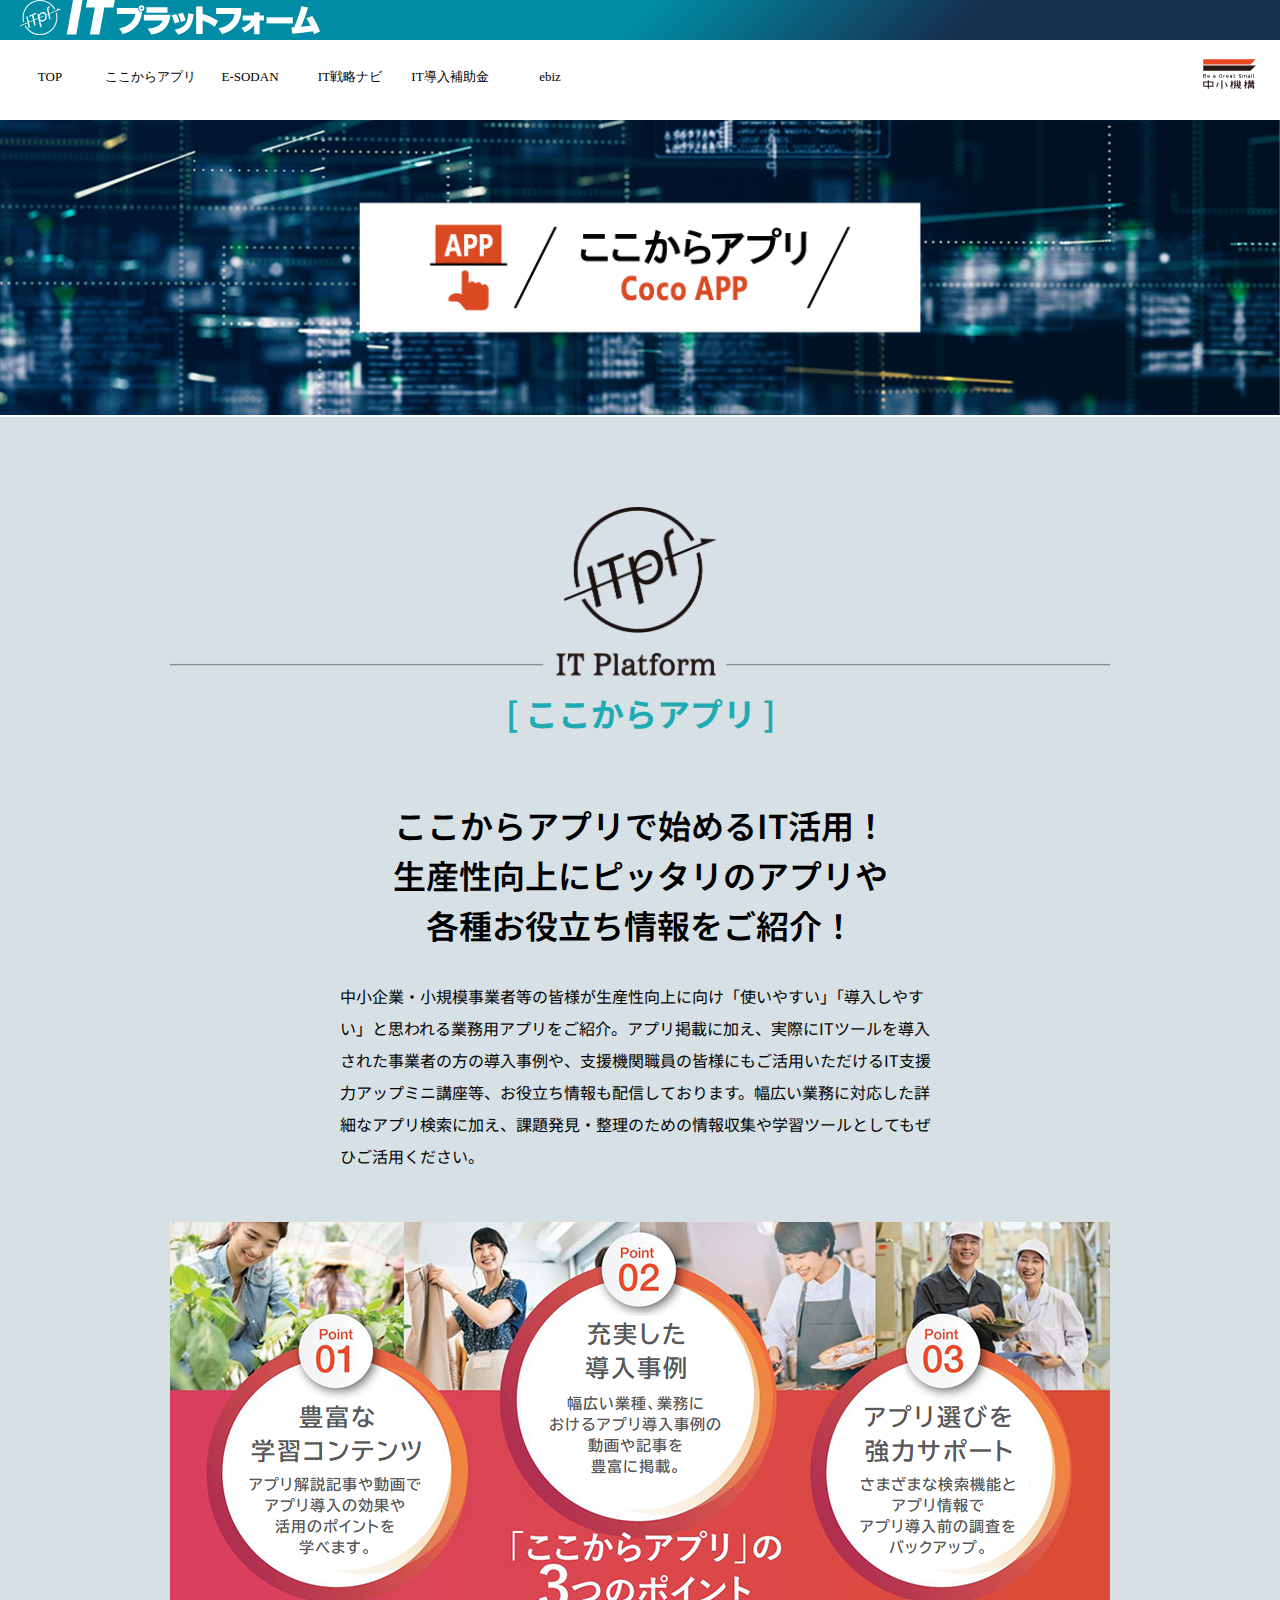
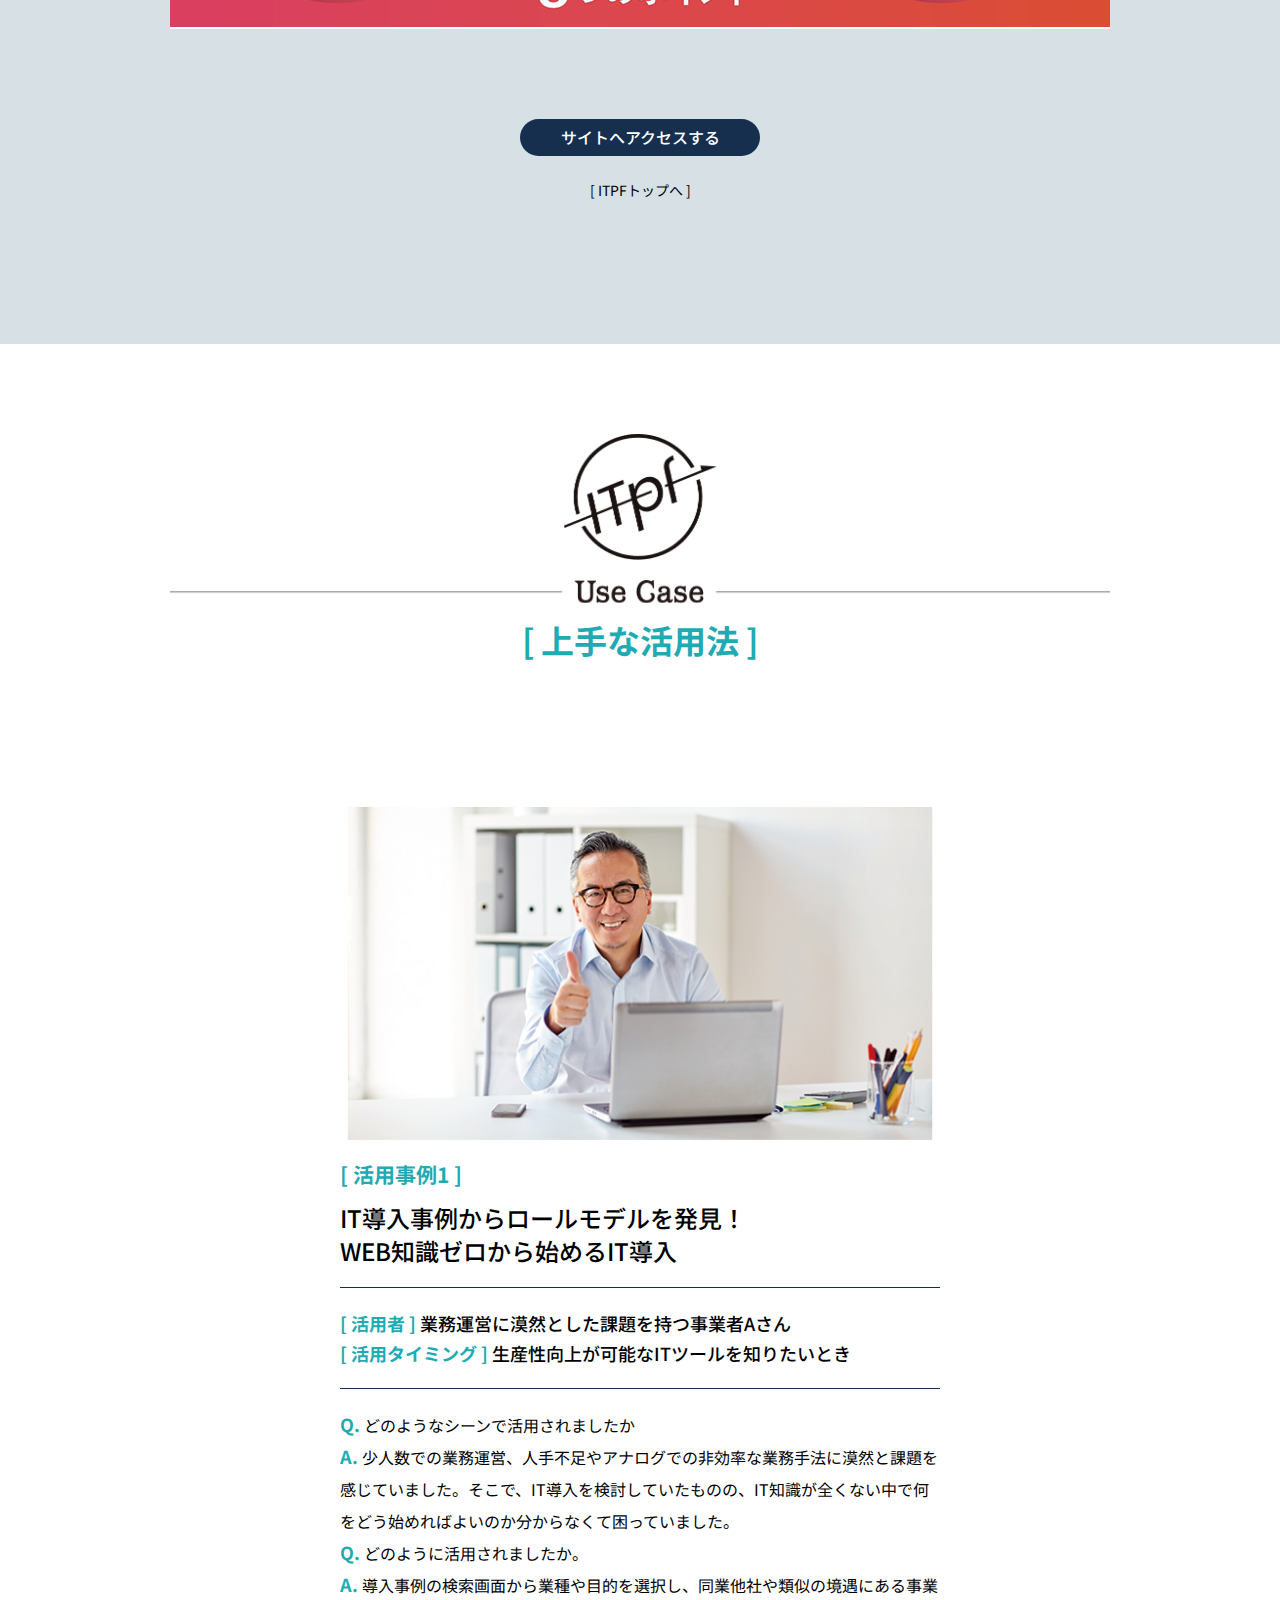
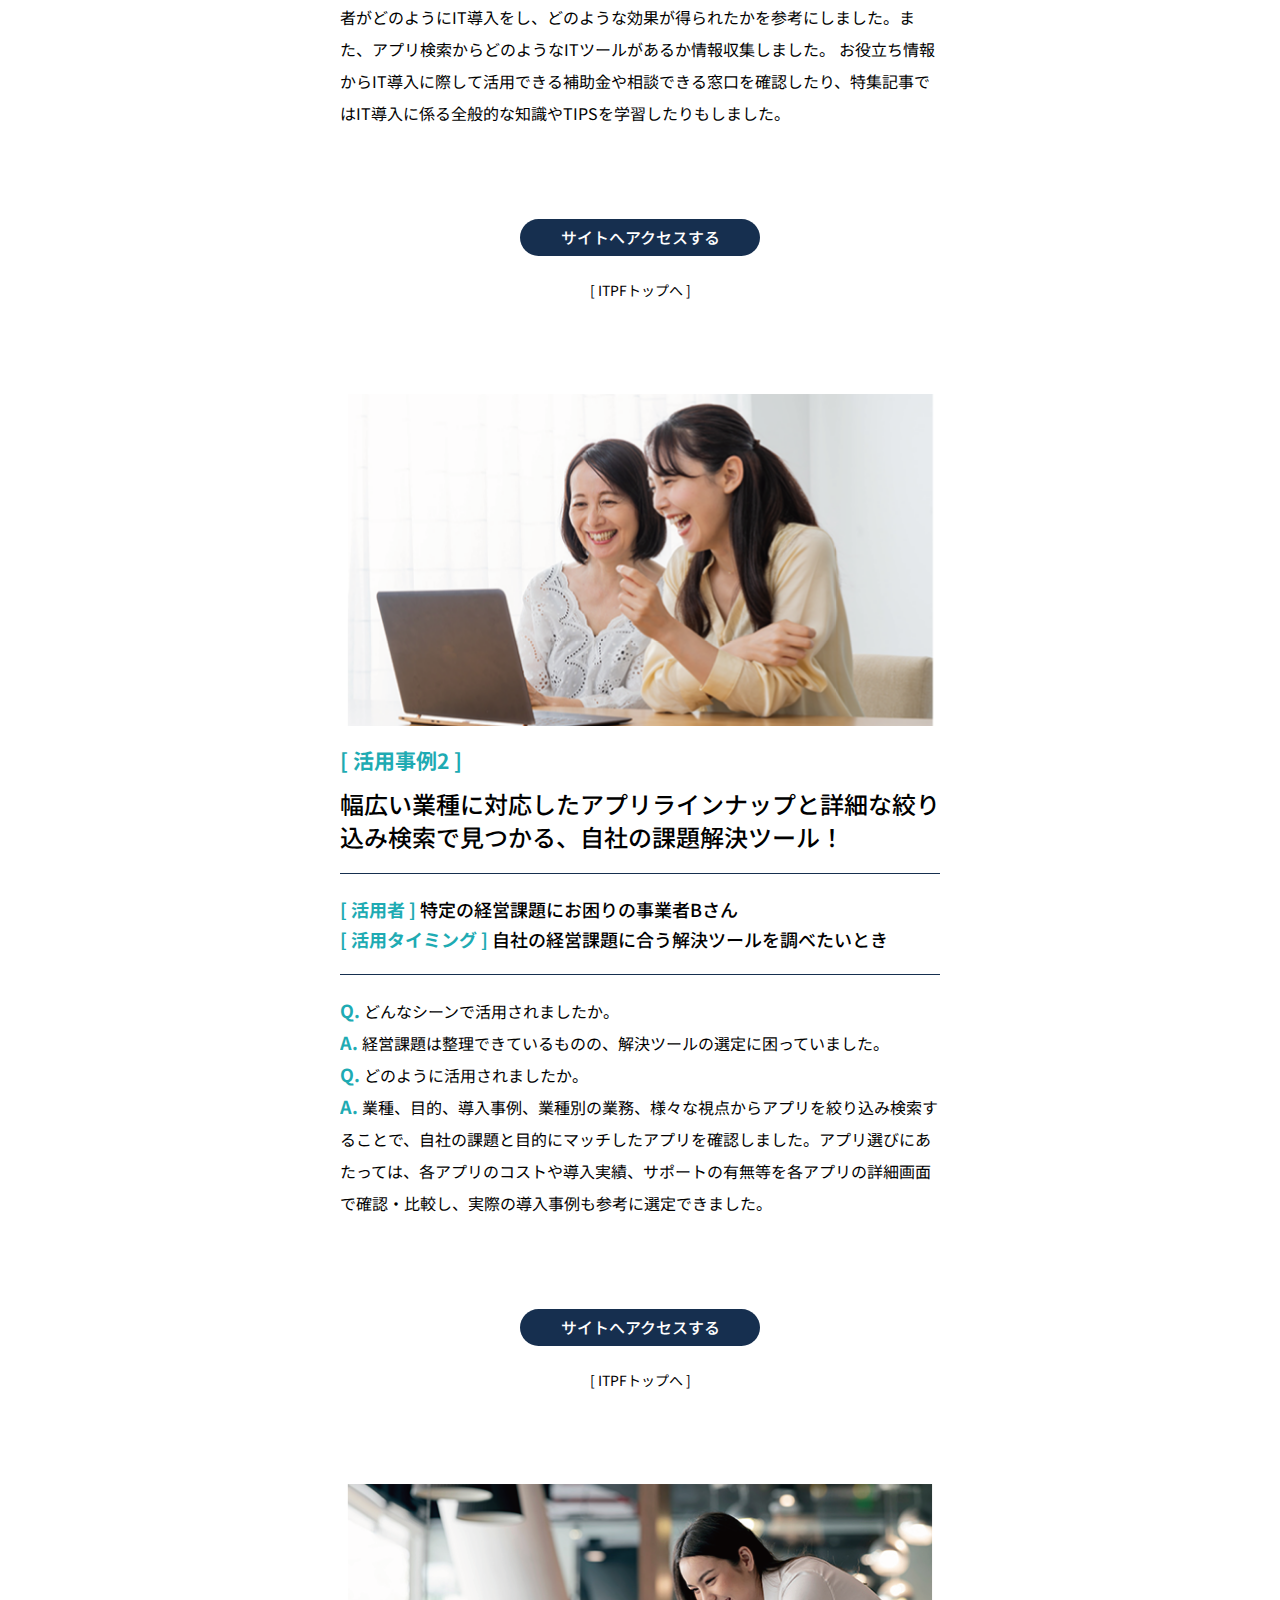
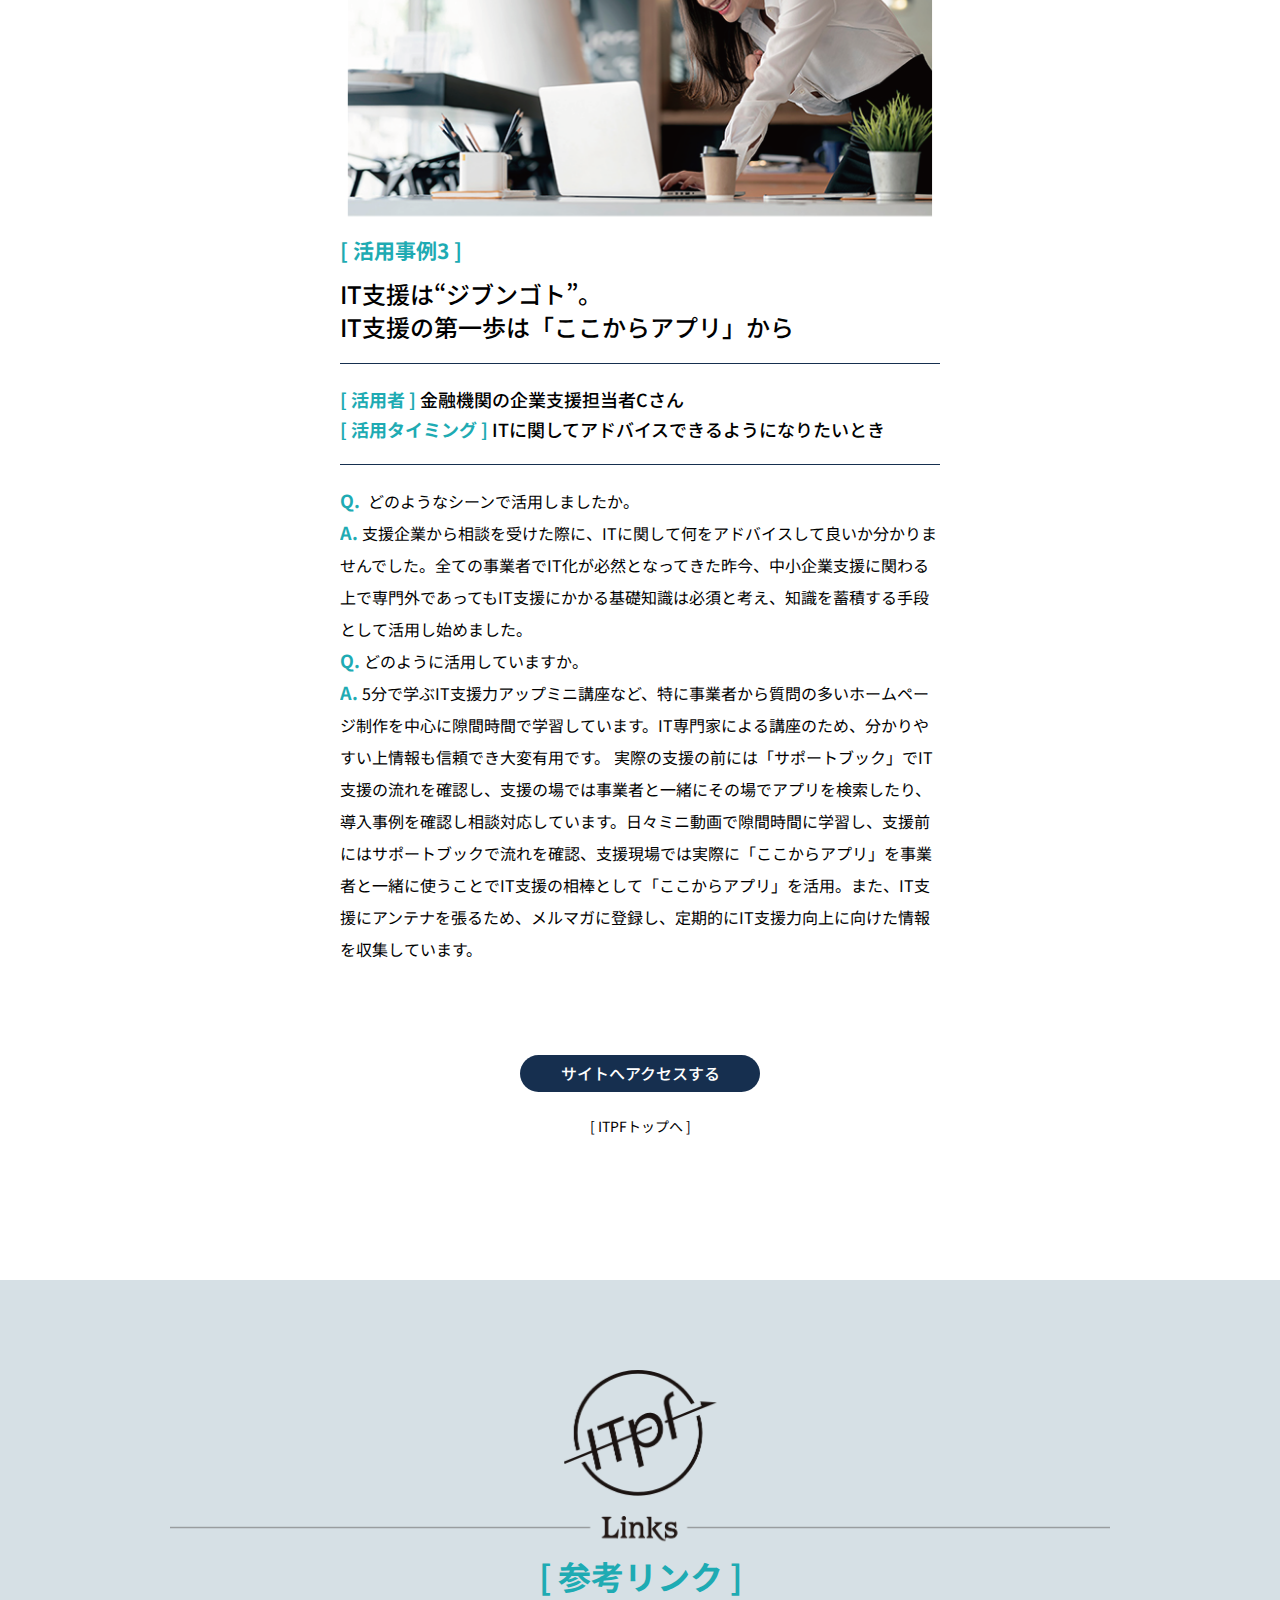
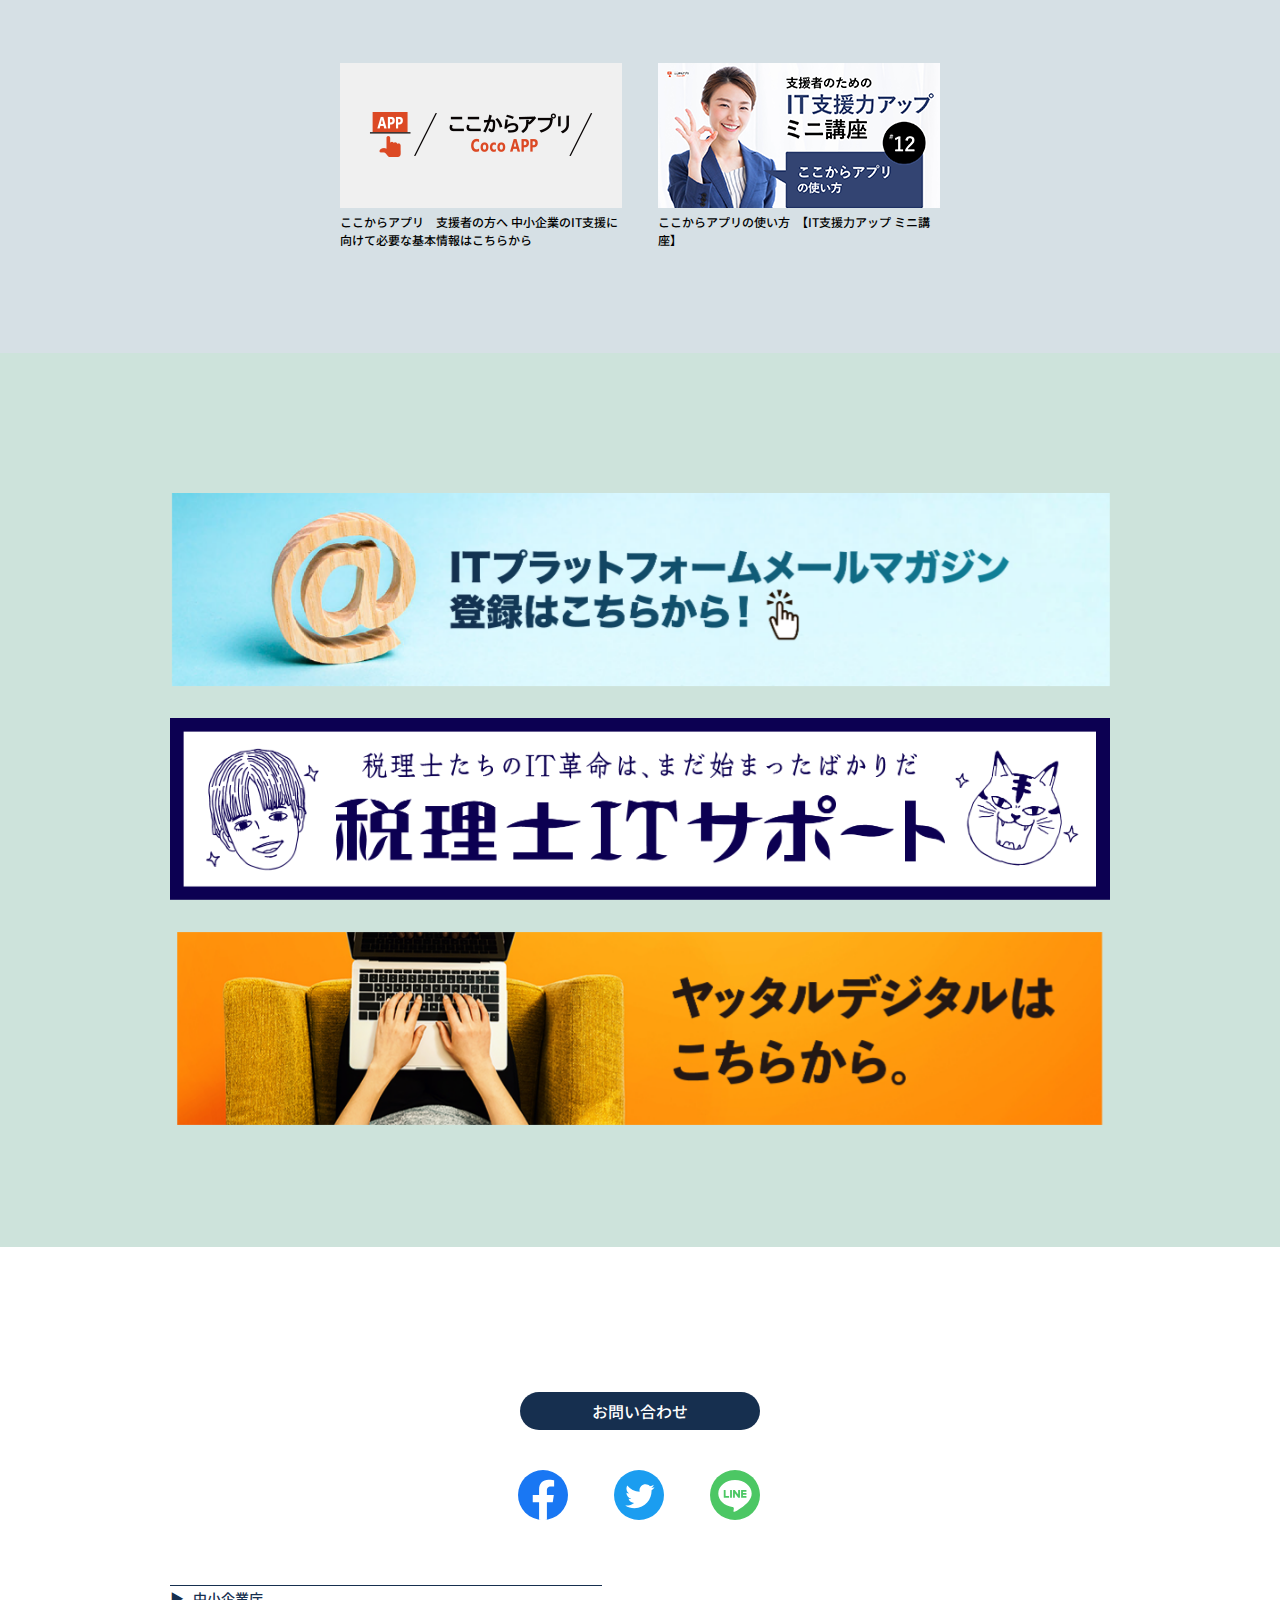
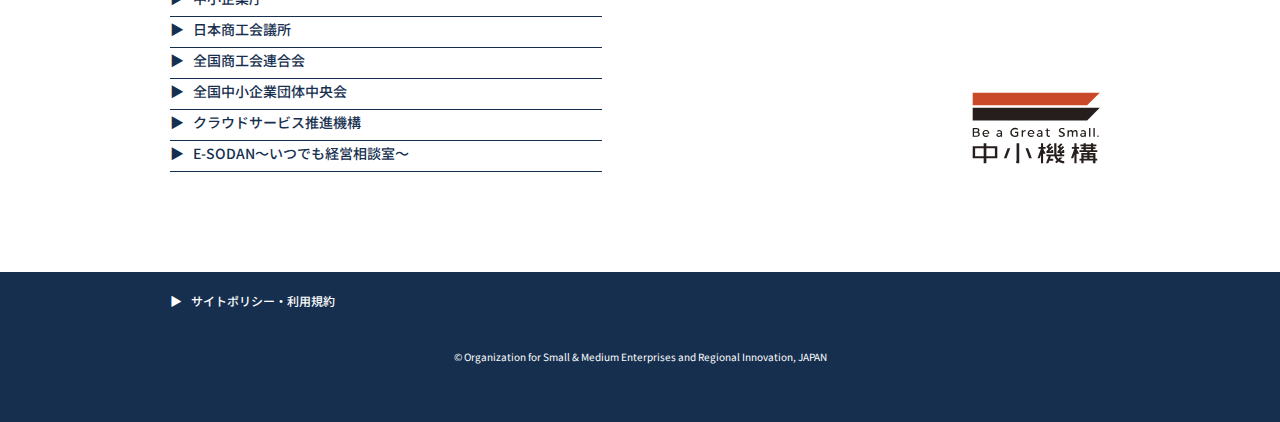
==== itpf/cocoapp.html @ f129e389 "1/11最新のファイルをアップしました。" ====
<!DOCTYPE html>
<html lang="ja">


<head>
<meta charset="UTF-8">

<title>ITプラットフォーム | ここからアプリ</title>

<meta name="viewport"
  content="width=device-width, initial-scale=1, minimum-scale=1, maximum-scale=1, user-scalable=no">


<meta name="description" content="ここからアプリについて | 中小機構が提供する、IT導入に活用できるツールを集めたポータルサイト「ITプラットフォーム」です">
<meta name="keywords" content="ITプラットフォーム,中小機構,IT導入,IT導入支援,認定支援機関,ここからアプリ">


<!-- OGP共通項目 -->
<meta property="og:title" content="ここからアプリについて | ITプラットフォーム">
<meta property="og:type" content="website">
<meta property="og:url" content="https://dx-ouen.smrj.go.jp/index.html">
<meta property="og:image" content="https://dx-ouen.smrj.go.jp/img/sns_image.png">
<meta property="og:description" content="ここからアプリについて | 中小機構が提供する、IT導入に活用できるツールを集めたポータルサイト「ITプラットフォーム」です">
<!-- Twitter用 -->
<meta name="twitter:card" content="summary_large_image">


<link rel="stylesheet" href="css/reset.css" media="all">
<link rel="stylesheet" href="css/common.css" media="all">
<link rel="stylesheet" href="css/toggle_nav.css" media="all">
<link rel="shortcut icon" href="img/favicon.ico">

<script type="text/javascript" src="js/include.js"></script>
<script type="text/javascript" src="js/toggle_nav.js"></script>

<link rel = "preconnect" href = "https://fonts.googleapis.com">
<link rel = "preconnect" href = "https://fonts.gstatic.com" crossorigin>
<link href = "https： //fonts.googleapis.com/css2？family = Noto + Sans + JP：wght @ 300; 400; 500; 700＆ display = swap "rel =" stylesheet ">
<link rel="preconnect" href="https://fonts.gstatic.com" crossorigin>
<link href="https://fonts.googleapis.com/css2?family=Noto+Sans+JP:wght@300;400;500;700&family=Poppins:wght@700&display=swap" rel="stylesheet">

<!-- Google Tag Manager -->
<script>
  (function(w, d, s, l, i)
  {
    w[l] = w[l] || [];
    w[l].push(
    {
      'gtm.start': new Date().getTime(),
      event: 'gtm.js'
    });
    var f = d.getElementsByTagName(s)[0],
      j = d.createElement(s),
      dl = l != 'dataLayer' ? '&l=' + l : '';
    j.async = true;
    j.src = 'https://www.googletagmanager.com/gtm.js?id=' + i + dl;
    f.parentNode.insertBefore(j, f);
  })(window, document, 'script', 'dataLayer', 'GTM-NG5B6BP');
</script>
<!-- End Google Tag Manager -->

</head>




<body>

<!-- Google Tag Manager (noscript) -->
<noscript><iframe src="https://www.googletagmanager.com/ns.html?id=GTM-NG5B6BP" height="0" width="0" style="display:none;visibility:hidden"></iframe></noscript>
<!-- End Google Tag Manager (noscript) -->


  <!-- 各サイトのヘッダー上部に以下の要素を挿入してください。 -->
  <script type="text/javascript">
    include("inc/header.html");
  </script>
  <!-- ここまで -->

  <section id="top-bnr-subpage">
    <img src="img/cocoapp/__sub_topbnr@2x.png">
  </section>

<!--   <script type="text/javascript">
    include("inc/top-pr-bnr.html");
  </script> -->


    <!-- コンテンツ -->

 <section id="contents-back1">
    <div class="contents-wrap">
      
      <div class="category_badge">
        <div class="itpf-logo-title">
          <img src="img/common/itpf_logo_title.png">
        </div>
        <div class="eng-title">
          <img src="img/common/eng_title_03itplat.png">
        </div>
        <p class="category mgt20">&#91;&nbsp;ここからアプリ&nbsp;&#93;</p>
      </div><!-- category_badge -->

      <div class="category_read_box">
        <div class="h1read-box2"><h1 class="title-center">ここからアプリで始めるIT活用！<br>生産性向上にピッタリのアプリや<br>各種お役立ち情報をご紹介！</h1></div>
        <div class="honmon1-box"><p class="honmon1">中小企業・小規模事業者等の皆様が生産性向上に向け「使いやすい」「導入しやすい」と思われる業務用アプリをご紹介。アプリ掲載に加え、実際にITツールを導入された事業者の方の導入事例や、支援機関職員の皆様にもご活用いただけるIT支援力アップミニ講座等、お役立ち情報も配信しております。幅広い業務に対応した詳細なアプリ検索に加え、課題発見・整理のための情報収集や学習ツールとしてもぜひご活用ください。</p></div>
      </div><!-- category_read_box -->

      <div class="contents-box-space">

        <div class="chart-space"><!-- 図表が入る-->
          <img src="img/cocoapp/__chart01.png">
        </div><!-- chart-space 図表が入る -->

      <div class="access-btn">
         <div class="btn2"><a href="https://ittools.smrj.go.jp/" target="_blank"><p class="btn-text">サイトへアクセスする</p></a></div>
         <a href="index.html" class="go_top"><p class="link-text">&#91;&nbsp;ITPFトップへ&nbsp;&#93;</p></a>
      </div>

      </div><!-- contents-box-space -->
      </div><!-- contents-wrap -->
 </section><!-- contents-back1 -->


    <!-- コンテンツ2 -->

 <section id="contents-back2">
    <div class="contents-wrap">

        <div class="category_badge">
        <div class="itpf-logo-title">
          <img src="img/common/itpf_logo_title.png">
        </div>
        <div class="eng-title">
          <img src="img/common/eng_title_04use.png">
        </div>
        <p class="category mgt20">&#91;&nbsp;上手な活用法&nbsp;&#93;</p>
      </div><!-- category_badge -->

      <div class="contents-wrap2">
        <div class="sub-image"><!-- 共通のイメージ画像1が入る-->
          <img src="img/common/__subpage_img01.png">
        </div><!-- chart-space 共通のイメージ画像1 -->
      <p class="badge2">&#91;&nbsp;活用事例1&nbsp;&#93;</p>
     <h2 class="sub-title2 mgb20">IT導入事例からロールモデルを発見！<br>WEB知識ゼロから始めるIT導入</h2>   
     <div class="border1px mgb20"></div>
        <p class="sub-title3 mgb20"><span class="badge3">&#91;&nbsp;活用者&nbsp;&#93;</span>&nbsp;業務運営に漠然とした課題を持つ事業者Aさん<br>
        <span class="badge3">&#91;&nbsp;活用タイミング&nbsp;&#93;</span>&nbsp;生産性向上が可能なITツールを知りたいとき
        <div class="border1px mgb20"></div>

      <p class="honmon1 mgb20"><span class="badge4">Q.</span>&nbsp;どのようなシーンで活用されましたか<br>
<span class="badge4">A.</span>&nbsp;少人数での業務運営、人手不足やアナログでの非効率な業務手法に漠然と課題を感じていました。そこで、IT導入を検討していたものの、IT知識が全くない中で何をどう始めればよいのか分からなくて困っていました。<br>
<span class="badge4">Q.</span>&nbsp;どのように活用されましたか。<br>
<span class="badge4">A.</span>&nbsp;導入事例の検索画面から業種や目的を選択し、同業他社や類似の境遇にある事業者がどのようにIT導入をし、どのような効果が得られたかを参考にしました。また、アプリ検索からどのようなITツールがあるか情報収集しました。
お役立ち情報からIT導入に際して活用できる補助金や相談できる窓口を確認したり、特集記事ではIT導入に係る全般的な知識やTIPSを学習したりもしました。</p>
       <div class="access-btn">
         <div class="btn2"><a href="https://ittools.smrj.go.jp/" target="_blank"><p class="btn-text">サイトへアクセスする</p></a></div>
         <a href="index.html" class="go_top"><p class="link-text">&#91;&nbsp;ITPFトップへ&nbsp;&#93;</p></a>
      </div>



        <div class="sub-image"><!-- 共通のイメージ画像2が入る-->
          <img src="img/common/__subpage_img02.png">
        </div><!-- chart-space 共通のイメージ画像2 -->
      <p class="badge2">&#91;&nbsp;活用事例2&nbsp;&#93;</p>
     <h2 class="sub-title2 mgb20">幅広い業種に対応したアプリラインナップと詳細な絞り込み検索で見つかる、自社の課題解決ツール！</h2>   
     <div class="border1px mgb20"></div>
        <p class="sub-title3 mgb20"><span class="badge3">&#91;&nbsp;活用者&nbsp;&#93;</span>&nbsp;特定の経営課題にお困りの事業者Bさん<br>
        <span class="badge3">&#91;&nbsp;活用タイミング&nbsp;&#93;</span>&nbsp;自社の経営課題に合う解決ツールを調べたいとき
        <div class="border1px mgb20"></div>

      <p class="honmon1 mgb20"><span class="badge4">Q.</span>&nbsp;どんなシーンで活用されましたか。<br>
<span class="badge4">A.</span>&nbsp;経営課題は整理できているものの、解決ツールの選定に困っていました。<br>
<span class="badge4">Q.</span>&nbsp;どのように活用されましたか。<br>
<span class="badge4">A.</span>&nbsp;業種、目的、導入事例、業種別の業務、様々な視点からアプリを絞り込み検索することで、自社の課題と目的にマッチしたアプリを確認しました。アプリ選びにあたっては、各アプリのコストや導入実績、サポートの有無等を各アプリの詳細画面で確認・比較し、実際の導入事例も参考に選定できました。</p>
       <div class="access-btn">
         <div class="btn2"><a href="https://ittools.smrj.go.jp/" target="_blank"><p class="btn-text">サイトへアクセスする</p></a></div>
         <a href="index.html" class="go_top"><p class="link-text">&#91;&nbsp;ITPFトップへ&nbsp;&#93;</p></a>
      </div>


              <div class="sub-image"><!-- 共通のイメージ画像2が入る-->
          <img src="img/common/__subpage_img03.png">
        </div><!-- chart-space 共通のイメージ画像2 -->
      <p class="badge2">&#91;&nbsp;活用事例3&nbsp;&#93;</p>
     <h2 class="sub-title2 mgb20">IT支援は“ジブンゴト”。<br>IT支援の第一歩は「ここからアプリ」から</h2>   
     <div class="border1px mgb20"></div>
        <p class="sub-title3 mgb20"><span class="badge3">&#91;&nbsp;活用者&nbsp;&#93;</span>&nbsp;金融機関の企業支援担当者Cさん<br>
        <span class="badge3">&#91;&nbsp;活用タイミング&nbsp;&#93;</span>&nbsp;ITに関してアドバイスできるようになりたいとき
        <div class="border1px mgb20"></div>

      <p class="honmon1 mgb20"><span class="badge4">Q.</span>&nbsp; どのようなシーンで活用しましたか。<br>
<span class="badge4">A.</span>&nbsp;支援企業から相談を受けた際に、ITに関して何をアドバイスして良いか分かりませんでした。全ての事業者でIT化が必然となってきた昨今、中小企業支援に関わる上で専門外であってもIT支援にかかる基礎知識は必須と考え、知識を蓄積する手段として活用し始めました。<br>
<span class="badge4">Q.</span>&nbsp;どのように活用していますか。<br>
<span class="badge4">A.</span>&nbsp;5分で学ぶIT支援力アップミニ講座など、特に事業者から質問の多いホームページ制作を中心に隙間時間で学習しています。IT専門家による講座のため、分かりやすい上情報も信頼でき大変有用です。
実際の支援の前には「サポートブック」でIT支援の流れを確認し、支援の場では事業者と一緒にその場でアプリを検索したり、導入事例を確認し相談対応しています。日々ミニ動画で隙間時間に学習し、支援前にはサポートブックで流れを確認、支援現場では実際に「ここからアプリ」を事業者と一緒に使うことでIT支援の相棒として「ここからアプリ」を活用。また、IT支援にアンテナを張るため、メルマガに登録し、定期的にIT支援力向上に向けた情報を収集しています。</p>
       <div class="access-btn">
         <div class="btn2"><a href="https://ittools.smrj.go.jp/" target="_blank"><p class="btn-text">サイトへアクセスする</p></a></div>
         <a href="index.html" class="go_top"><p class="link-text">&#91;&nbsp;ITPFトップへ&nbsp;&#93;</p></a>
      </div>



      </div><!-- contents-wrap2 -->


    </div><!-- contents-wrap -->
 </section><!-- contents-back2 -->


    <!-- コンテンツ3 -->

 <section id="contents-back1">
    <div class="contents-wrap">
        <div class="category_badge">
        <div class="itpf-logo-title">
          <img src="img/common/itpf_logo_title.png">
        </div>
        <div class="eng-title">
          <img src="img/common/eng_title_05links.png">
        </div>
        <p class="category mgt20">&#91;&nbsp;参考リンク&nbsp;&#93;</p>
      </div><!-- category_badge -->

      <div class="contents-wrap2">

        <div class="sanko-link-ph-l">
          <div class="link-ph mgb5"><a href="https://ittools.smrj.go.jp/supporter/index.html" target="_blank"><img src="img/cocoapp/__link_img01.png"></a></div>
          <div class="cap_box"><p class="cap">ここからアプリ　支援者の方へ
中小企業のIT支援に向けて必要な基本情報はこちらから</p></div>
        </div>
        
        <div class="sanko-link-ph-r">
          <div class="link-ph mgb5"><a href="https://www.youtube.com/watch?v=oCsFna9GEx8"target="_blank"><img src="img/cocoapp/__link_img02.png"></a></div>
          <div class="cap_box"><p class="cap">ここからアプリの使い方　【IT支援力アップ ミニ講座】</p></div>
        </div>



      </div><!-- contents-wrap2 -->

    </div><!-- contents-wrap -->
 </section><!-- contents-back -->



    <!-- コンテンツ4 -->
 <section id="contents-back3">
    <div class="contents-wrap">

      <div class="contents-box-space">
        <div class="mail-mag"><a href="https://krs.bz/smrj-hp/m/399-e?_fsi=X4iP0CD5"> <img src="img/common/merumaga.png"></a></div>
        <div class="cocosapo"><a href="https://dx-ouen.smrj.go.jp/cocosapo/"> <img src="img/common/zis_bnr_itpf@2x.png"></a></div>
        <div class="y-digital"><a href="https://dx-ouen.smrj.go.jp/yd/"> <img src="img/common/yattaru.png"></a></div>
      </div><!-- contents-box-space -->  
    </div><!-- contents-wrap -->
 </section><!-- contents-back3 -->

      <!-- フッター -->
  <script type="text/javascript">
    include("inc/footer.html");
  </script>
  <script type="text/javascript" src="js/toggle_nav.js"></script>

</body>

</html>
---- itpf/css/common.css ----
@charset "utf-8";
@import url("https://fonts.googleapis.com/css2?family=Noto+Sans+JP:wght@300;400;500;700&display=swap");
@import url('https://fonts.googleapis.com/css2?family=Poppins:wght@700&display=swap');


/*共通のスタイル設定-------------------------------------------------------------------------------------------------------------*/

html {
	width:100%;
	height:100%;
	background-color:#fff;
	font-size:62.5%;
	}

body {
	height: 100%;   
	width: 100%;
	margin: 0;
	}


#wrap {
position: relative;
overflow: hidden;
}

img{
-webkit-backface-visibility: hidden;
}


p{
font-family: 'Noto Sans JP', sans-serif;
}

/* ul li {
  padding-left :30px;
} */

.mgb5{margin-bottom:5px;}.mgb10{margin-bottom:10px;}.mgb15{margin-bottom:15px;}.mgb20{margin-bottom:20px;}.mgb25{margin-bottom:25px;}
.mgb30{margin-bottom:30px;}.mgb35{margin-bottom:35px;}.mgb40{margin-bottom:40px;}.mgb45{margin-bottom:45px;}.mgb50{margin-bottom:50px;}
.mgb55{margin-bottom:55px;}.mgb60{margin-bottom:60px;}.mgb65{margin-bottom:65px;}.mgb70{margin-bottom:70px;}.mgb75{margin-bottom:75px;}
.mgb80{margin-bottom:80px;}.mgb85{margin-bottom:85px;}.mgb90{margin-bottom:90px;}.mgb95{margin-bottom:95px;}.mgb100{margin-bottom:100px;}
.mgt10{margin-top:10px;}.mgt20{margin-top:20px;}.mgt30{margin-top:30px;}.mgt40{margin-top:40px;}.mgt50{margin-top:50px;}
.mgt60{margin-top:60px;}.mgt70{margin-top:70px;}.mgt80{margin-top:80px;}.mgt90{margin-top:90px;}.mgt100{margin-top:100px;}
.mgt15{margin-top:15px;}.mgt25{margin-top:25px;}.mgt35{margin-top:35px;}.mgt45{margin-top:45px;}.mgt55{margin-top:55px;}
.mgt65{margin-top:65px;}.mgt75{margin-top:75px;}.mgt85{margin-top:85px;}.mgt95{margin-top:95px;}

.mgl10{margin-left:10px;}


/* リンクボタンの設定 */


.btn{
cursor: pointer;
display: block;
margin: 0 auto;
width: 240px;
height: 35px;
background: #162f4f 0% 0% no-repeat padding-box;
border-radius: 20px;
margin-top: 20px;
padding-top: 3px;
}

.btn2{
cursor: pointer;
display: block;
margin: 0 auto;
width: 240px;
height: 35px;
background: #162f4f 0% 0% no-repeat padding-box;
border-radius: 20px;
margin-top: 20px;
padding-top: 2px;
}

.btn-notlink{
	display: block;
	margin: 0 auto;
	width: 240px;
	height: 35px;
	background: #606060 0% 0% no-repeat padding-box;
	border-radius: 20px;
	margin-top: 20px;
	padding-top: 2px;
}


.btn > a{text-decoration: none;}
.btn2 > a{text-decoration: none;}
.btn-notlink > a{text-decoration: none;}
.btn:hover{opacity: 0.7;filter: alpha(opacity=70); }
.btn2:hover{opacity: 0.7;filter: alpha(opacity=70); }
.g_nav li a:hover{opacity: 0.7;filter: alpha(opacity=70); }
.link-ph:hover{opacity: 0.7;filter: alpha(opacity=70); }



/* テキストのスタイル設定 */

.category{
text-align: center;
font: normal normal 700 33px/33px Source Noto Sans JP;
font-family: 'Noto Sans JP', sans-serif;
color: #1EABB3;
}

.title-left{
text-align: left;
font: normal normal 600 33px/50px Source Noto Sans JP;
font-family: 'Noto Sans JP', sans-serif;
color: #000;
}

.title-center{
text-align: center;
font: normal normal 600 33px/50px Source Noto Sans JP;
font-family: 'Noto Sans JP', sans-serif;
color: #000;
}

.sub-title1{
text-align: left;
font: normal normal 700 21px/30px Source Noto Sans JP;
font-family: 'Noto Sans JP', sans-serif;
color: #162F4F;
}

.top-honmon{
text-align: left;
font: normal normal 700 16px/24px Source Noto Sans JP;
font-family: 'Noto Sans JP', sans-serif;
color: #162F4F;
}

.btn-text{
text-align: center;
font: normal normal 500 16px/32px Source Noto Sans JP;
font-family: 'Noto Sans JP', sans-serif;
color: #fff;
}

.honmon1{
text-align: left;
font: normal normal 400 16px/32px Source Noto Sans JP;
font-family: 'Noto Sans JP', sans-serif;
color: #000;
}

.link-text{
text-align: center;
font: normal normal 400 14px/28px Source Noto Sans JP;
font-family: 'Noto Sans JP', sans-serif;
color: #000;
}

.badge1{
text-align: center;
font: normal normal 400 14px/24px Source Noto Sans JP;
font-family: 'Noto Sans JP', sans-serif;
color: #fff;
}

.badge1-mini{
text-align: center;
font: normal normal 400 10px/24px Source Noto Sans JP;
font-family: 'Noto Sans JP', sans-serif;
color: #fff;
}

.badge2{
text-align: left;
font: normal normal 700 21px/24px Source Noto Sans JP;
font-family: 'Noto Sans JP', sans-serif;
color: #1EABB3;
display: block;
margin: 20px 0px 15px 0px;
}

.badge3{
text-align: left;
font: normal normal 700 18px/30px Source Noto Sans JP;
font-family: 'Noto Sans JP', sans-serif;
color: #1EABB3;
}

.badge4{
text-align: left;
font: normal normal 700 18px/30px Source Noto Sans JP;
font-family: 'Noto Sans JP', sans-serif;
color: #1EABB3;
}

.sub-title2{
text-align: left;
font: normal normal 500 24px/33px Source Noto Sans JP;
font-family: 'Noto Sans JP', sans-serif;
color: #000;
}

.sub-title3{
text-align: left;
font: normal normal 500 18px/30px Source Noto Sans JP;
font-family: 'Noto Sans JP', sans-serif;
color: #000;
}

.link-title{
text-align: center;
font: normal normal 500 18px/27px Source Noto Sans JP;
font-family: 'Noto Sans JP', sans-serif;
color: #000;
}

.cap{
font: normal normal 500 12px/18px Source 
noto sans JP;
font-family: 'Noto Sans JP', sans-serif;
color: #000;
text-align: left;
}


/* バナーとグローバルナビのスタイル設定 */

.itpf-place999{
	background: linear-gradient(135deg, #008CA5 50%, #162F4F 75%);
width: 100%;
margin: 0 auto;
	height:40px;
	overflow: hidden;
}

.itpf-logo999{
	width:300px;
	float: left;
	margin-left: 20px;
}

.header{
  position: fixed;
  left: 0;
  top: 0;
  width: 100%;
	background-color: #fff;
	z-index: 10;
}

.header_inner {
  position: relative;
  width: 100%;
  margin-left: auto;
  margin-right: auto;
}




.header_vi_logo{
	width:62px;
	float: right;
	margin-right: 20px;
	margin-top: -30px;
}

.nav{
width: 100%;
height: 80px;
background-color: #fff;
}

.g_nav{
list-style: none;
overflow: hidden;
}

.g_nav li {
  width: 100px;
  text-align: center;
  float: left;
  margin-top: 30px;
  display: inline-block;
}
 
.g_nav li a {
  text-decoration: none;
  color: #000;
  font-weight: bold;
  font: normal normal 500 13px/14px Source Noto Sans JP;
}




/* スライダーのスタイル設定 */

#top-bnr-slider{
margin: 0 auto;
display: block;
width: 100%;
margin-top: 120px;
}

#top-bnr-slider img{
width: 100%;
}

#top-bnr-subpage{
margin: 0 auto;
display: block;
width: 100%;
margin-top: 120px;
}

#top-bnr-subpage img{
width: 100%;
}


/* スライダー下のPRスペース */

.top-pr-space{
margin: 0 auto;
width: 100%;
height: 220px;
background-color: #fff;
padding-top: 30px;
}

.top-pr-bnr{
margin: 0 auto;
width: 940px;
}

.top-pr-bnr img{
margin: 0 auto;
width: 100%;
}



/* コンテンツ1 */

#contents-back1{
	width: 100%;
	background-color: #D6E0E5;
	padding: 90px 0px 90px 0px;
	overflow: hidden;
}

#contents-back2{
	width: 100%;
	background-color: #fff;
	padding: 90px 0px 90px 0px;
	overflow: hidden;
}

#contents-back3{
	width: 100%;
	background-color: #CDE3DB;
	padding: 90px 0px 90px 0px;
	overflow: hidden;
}


.contents-wrap{
	overflow: hidden;
	margin: 0 auto;
	width: 940px;
}

.contents-wrap2{
	overflow: hidden;
	margin: 0 auto;
	padding-top: 60px;
	width: 600px;
	height: auto;
}

.sub-image{
	margin: 0 auto;
	width: 100%;
	margin-top: 90px;
	margin-bottom: 20px;
}

.sub-image img{
	width: 100%;
}

.sanko-link-ph-l{
	margin-top: 10px;
	margin-right: 10px;
	float: left;
}

.sanko-link-ph-r{
	margin-top: 10px;
	float: right;
}

.link-ph{
	width: 282px;
	height: 145px;
}

.link-ph img{
	width: 100%;
}

.cap_box{
	width: 282px;
	height: 50px;
}


.itpf-logo-title{
	margin: 0 auto;
	width: 153px;
	height: 126px;
	margin-bottom: 20px;
}

.itpf-logo-title img{
	margin: 0 auto;
	width: 153px;
	height: 126px;
}

.eng-title{
	margin: 0 auto;
	width: 940px;
	height: 24px;
}

.eng-title img{
	margin: 0 auto;
	width: 100%;
}


.category_read_box{
	margin: 0 auto;
	width: 100%;
	overflow: hidden;
	margin-top: 70px;
}

.h1read-box{
	float: left;
	margin-top: 70px;
}

.h1read-box2{
	margin: 0 auto;
}


.h1read-ph{
	float:right;
	width: 450px;
	height: 300px;
}

.h1read-ph img{
	width: 100%;
}

.honmon1-box{
	width: 600px;
	margin: 0 auto;
	margin-top: 30px;
}


.contents-box-space{
	margin: 0 auto;
	width: 940px;
	overflow: hidden;
	margin-top: 50px;
}


.contents-box{
margin: 0px 20px 40px 0px;
float: left;
width: 300px;
position:relative
}

.contents-box2{
margin: 0px 0px 40px 0px;
float: left;
width: 300px;
position:relative
}

.chart-space{
margin-bottom: 30px;
width: 940px;
position:relative;
background-color: #fff;
}

.chart-space img{
width: 100%;
}

.access-btn{
margin: 0 auto;
margin-top: 90px;
margin-bottom: 50px;
width: 100%;
position:relative;
}

.go_top{
display: block;
margin: 0 auto;
margin-top: 20px;
width: 100%;
position:relative;
text-decoration: none;
}

.top-tab{
	width: 120px;
	height: 33px;
	text-align: left;
}

.top-tab img{
	width: 100%;
	text-align: left;
}

.contents-box-inner{
	background-color: #fff;
	width: 240px;
	padding: 30px;
}

.top-service-logo{
	margin-bottom: 20px;
	width: 240px;
}

.top-service-logo img{
	width: 100%;
}



/* タグ */



.tag-space{
	width: 240px;
	height: 70px;
	overflow: hidden;
}

.tag-webshindan{
	width: 115px;
	height: 24px;
	background-color: #C19021;
	border-radius: 12px;
	float: left;
	margin: 0px 5px 5px 0px;
}

.tag-kadaiseiri{
	width: 115px;
	height: 24px;
	background-color: #162F4F;
	border-radius: 12px;
	float: left;
	margin: 0px 5px 5px 0px;
}

.tag-jouhou{
	width: 115px;
	height: 24px;
	background-color: #1EABB3;
	border-radius: 12px;
	float: left;
	margin: 0px 5px 5px 0px;
}

.tag-senmon-sodan{
	width: 115px;
	height: 24px;
	background-color: #6010CE;
	border-radius: 12px;
	float: left;
	margin: 0px 5px 5px 0px;
}

.tag-chat{
	width: 115px;
	height: 24px;
	background-color: #4B4A4A;
	border-radius: 12px;
	float: left;
	margin: 0px 5px 5px 0px;
}

.tag-senmon-shindan{
	width: 115px;
	height: 24px;
	background-color: #F08300;
	border-radius: 12px;
	float: left;
	margin: 0px 5px 5px 0px;
}

.tag-koza{
	width: 115px;
	height: 24px;
	background-color: #3C9F17;
	border-radius: 12px;
	float: left;
	margin: 0px 5px 5px 0px;
}

.tag-kensaku{
	width: 115px;
	height: 24px;
	background-color: #DC2363;
	border-radius: 12px;
	float: left;
	margin: 0px 5px 5px 0px;
}

.tag-hojo{
	width: 115px;
	height: 24px;
	background-color: #000;
	border-radius: 12px;
	float: left;
	margin: 0px 5px 5px 0px;
}




/* ボーダー */

.border4px{
	background-color: #162f4f;
	height: 4px;
	width: 100%;
}

.border1px{
	background-color: #162f4f;
	height: 1px;
	width: 100%;
}



.top-honmon-box{
	width: 240px;
	overflow: hidden;
		margin-top: 10px;
}

.top-honmon-box-last{
	width: 240px;
	overflow: hidden;
	margin-bottom: 10px;
		margin-top: 10px;
}

.checkbox{
	width: 30px;
	float: left;
}

.checkbox img{
	width: 100%;
}

.checkbox-text{
	width: 200px;
	height: 50px;
	float: left;
	margin-left: 10px;
}


#movie{
width: 940px;
height: 528px;
background-color: #999;
position: relative; 
padding-bottom: 56.25%; 
height: 0; overflow: 
hidden;
}

iframe{
	position: absolute; top: 0; left: 0; width: 100%; height: 100%;
}

.mail-mag{
	width:100%;
	cursor: pointer;
	display: block;
	margin-bottom: 30px;
}

.mail-mag img{
	width:100%;
}

.cocosapo{
	width:100%;
	cursor: pointer;
	display: block;
	margin-bottom: 30px;
}

.cocosapo img{
	width:100%;
}

.y-digital{
	width:100%;
	cursor: pointer;
	display: block;
	margin-bottom: 30px;
}

.y-digital img{
	width:100%;
}




/* フッター部分 */


footer{
	width: 100%;
	height: 150px;
	background: #162f4f 0% 0% no-repeat padding-box;
 opacity: 1;
}

.shinchaku-list a{
text-decoration: none;	
color: #162f4f;
text-align: left;
font: normal normal 500 14px/24px Source Noto Sans JP;
font-family: 'Noto Sans JP', sans-serif;
letter-spacing: 0px;
}

.shinchaku-list:hover{
opacity: 0.7;
filter: alpha(opacity=70); 	
}



.footer-link-box{
	margin: 0 auto;
	width: 432px;
	padding-top: 20px;
}

.footer-link{
cursor: pointer;
display: block;			
}

.footer-link a{
text-decoration: none;	
color: #fff;
text-align: left;
font: normal normal 500 12px/17px Source 
noto sans JP;
font-family: 'Noto Sans JP', sans-serif;
letter-spacing: 0px;
}

.footer-link a:hover{
opacity: 0.7;
filter: alpha(opacity=70); 	
}

.footer-white{
width: 100%;
background-color: #fff;
padding-top: 50px;
padding-bottom: 50px;
}



#sns-box{
	height: 50px;
	width: 244px;
	margin: 0 auto;
	margin-top: 40px;
	overflow: hidden;
}

.sns-icon-1{
cursor: pointer;
display: block;
height: 50px;
width: 50px;
margin: 0 auto;
float: left;
}

.sns-icon-2{
cursor: pointer;
display: block;
height: 50px;
width: 50px;
margin: 0 auto;
float: left;
margin-left: 46px;
}

.sns-icon-1:hover{
opacity: 0.7;
filter: alpha(opacity=70); 
}

.sns-icon-2:hover{
opacity: 0.7;
filter: alpha(opacity=70); 
}

.kanren-kikan-box li{
line-height: 3rem;
}

.footer-copy{
	padding-top:40px;
	width: 100vw;
}

.footer-copy p{
	color: #fff;
	text-align: center;
}

.wrap-2{
	margin: 0 auto;
	width: 940px;
	overflow: hidden;
}

.kanren-kikan-box{
	margin: 0 auto;
	margin-top: 40px;
	width: 432px;
	padding: 25px 20px 40px 0px;
	float: left;
}

ul.kanren-kikan-box li:first-child {
    border-top:1px solid #162f4f;
    border-bottom:1px solid #162f4f;
}
 
ul.kanren-kikan-box li + li {
    border-bottom:1px solid #162f4f;
}


#footerlogo{
margin: 0 auto;
width: 150px;
float: right;
margin-top: 160px;
}

#footerlogo img{
width: 100%;
}

.footer-link-box{
	width: 940px;
	padding-top: 20px;
}





/*モバイルタブレット用のスタイル設定-------------------------------------------------------------------------------------------------------------*/

@media all and (max-width: 768px)
{



/*非表示設定*/

#gnav , #header_ask {
  display: none;
}

.only-pc{
  display: none;
}

/*基本設定*/


.mgb5{margin-bottom:1.042vw;}.mgb10{margin-bottom:2.083vw;}.mgb15{margin-bottom:3.125vw;}.mgb20{margin-bottom:4.167vw;}.mgb25{margin-bottom:5.208vw;}
.mgb30{margin-bottom:6.25vw;}.mgb35{margin-bottom:7.292vw;}.mgb40{margin-bottom:8.333vw;}.mgb45{margin-bottom:9.375vw;}.mgb50{margin-bottom:10.417vw;}
.mgb55{margin-bottom:11.458vw;}.mgb60{margin-bottom:12.5vw;}.mgb65{margin-bottom:13.542vw;}.mgb70{margin-bottom:14.583vw;}.mgb75{margin-bottom:15.625vw;}
.mgb80{margin-bottom:16.667vw;}.mgb85{margin-bottom:17.708vw;}.mgb90{margin-bottom:18.75vw;}.mgb95{margin-bottom:19.792vw;}.mgb100{margin-bottom:20.833vw;}
.mgt10{margin-top:2.083vw;}.mgt20{margin-top:4.167vw;}.mgt30{margin-top:6.25vw;}.mgt40{margin-top:8.333vw;}.mgt50{margin-top:10.417vw;}
.mgt60{margin-top:12.5vw;}.mgt70{margin-top:14.583vw;}.mgt80{margin-top:16.667vw;}.mgt90{margin-top:18.75vw;}.mgt100{margin-top:20.833vw;}
.mgt15{margin-top:3.125vw;}.mgt25{margin-top:5.208vw;}.mgt35{margin-top:7.292vw;}.mgt45{margin-top:9.375vw;}.mgt55{margin-top:11.458vw;}
.mgt65{margin-top:13.542vw;}.mgt75{margin-top:15.625vw;}.mgt85{margin-top:17.708vw;}.mgt95{margin-top:19.792vw;}




img{
max-width: 100%;
height: auto;
width: auto;　
}



.itpf-place999{
	background: linear-gradient(135deg, #008CA5 50%, #162F4F 75%);
	width:auto;
	height:8vw;
	overflow: hidden;
}

.itpf-logo999{
	width:62.5vw;
	float: left;
	margin-left: 5.333vw;
}

.header_vi_logo{
	width:12.4vw;
	margin: 0 auto;
	margin-top: 5.333vw;
	float: none;
}


.btn{
cursor: pointer;
display: block;
margin: 0 auto;
width: 35vw;
height: 4vw;
background: #162f4f 0% 0% no-repeat padding-box;
border-radius: 4.167vw;
margin-top: 3vw;
padding-top: 0.625vw;
}

.btn2{
cursor: pointer;
display: block;
margin: 0 auto;
width: 55vw;
height: 5.5vw;
background: #162f4f 0% 0% no-repeat padding-box;
border-radius: 4.167vw;
margin-top: 3vw;
padding-top: 2vw;
}


.btn-notlink{
	display: block;
	margin: 0 auto;
	width: 35vw;
	height: 4vw;
	background: #606060 0% 0% no-repeat padding-box;
	border-radius: 4.167vw;
	margin-top: 3vw;
	padding-top: 0.625vw;
	}

#top-bnr-slider{
margin: 0 auto;
display: block;
width: 100%;
margin-top: 8vw;
}

#top-bnr-slider img{
width: 100%;
}


#top-bnr-subpage{
margin: 0 auto;
display: block;
width: 100%;
margin-top: 8vw;
}

/* テキストのスタイル設定 */

.category{
text-align: center;
font: normal normal 700 5.625vw/5vw Source Noto Sans JP;
font-family: 'Noto Sans JP', sans-serif;
color: #1EABB3;
}

.title-left{
text-align: center;
font: normal normal 600 5vw/8vw Source Noto Sans JP;
font-family: 'Noto Sans JP', sans-serif;
color: #000;
}

.title-center{
text-align: center;
font: normal normal 600 5vw/8vw Source Noto Sans JP;
font-family: 'Noto Sans JP', sans-serif;
color: #000;
}

.sub-title1{
text-align: left;
font: normal normal 700 2.708vw/3.958vw Source Noto Sans JP;
font-family: 'Noto Sans JP', sans-serif;
color: #162F4F;
}

.top-honmon{
text-align: left;
font: normal normal 700 2.083vw/3.125vw Source Noto Sans JP;
font-family: 'Noto Sans JP', sans-serif;
color: #162F4F;
}

.btn-text{
text-align: center;
font: normal normal 500 2.5vw/3.125vw Source Noto Sans JP;
font-family: 'Noto Sans JP', sans-serif;
color: #fff;
}

.honmon1{
text-align: left;
font: normal normal 400 3vw/6vw Source Noto Sans JP;
font-family: 'Noto Sans JP', sans-serif;
color: #000;
}

.link-text{
text-align: center;
font: normal normal 400 2.917vw/5.833vw Source Noto Sans JP;
font-family: 'Noto Sans JP', sans-serif;
color: #000;
}

.badge1{
text-align: center;
font: normal normal 400 1.7vw/3.5vw Source Noto Sans JP;
font-family: 'Noto Sans JP', sans-serif;
color: #fff;
}

.badge1-mini{
text-align: center;
font: normal normal 400 1.2vw/3.5vw Source Noto Sans JP;
font-family: 'Noto Sans JP', sans-serif;
color: #fff;
}

.badge2{
text-align: left;
font: normal normal 700 4.375vw/5vw Source Noto Sans JP;
font-family: 'Noto Sans JP', sans-serif;
color: #1EABB3;
display: block;
margin: 4.167vw 0px 3.125vw 0px;
}

.badge3{
text-align: left;
font: normal normal 700 3vw/6vw Source Noto Sans JP;
font-family: 'Noto Sans JP', sans-serif;
color: #1EABB3;
}

.sub-title2{
text-align: left;
font: normal normal 500 4.5vw/6vw Source Noto Sans JP;
font-family: 'Noto Sans JP', sans-serif;
color: #000;
}

.sub-title3{
text-align: left;
font: normal normal 500 3vw/6vw Source Noto Sans JP;
font-family: 'Noto Sans JP', sans-serif;
color: #000;
}

.link-title{
text-align: center;
font: normal normal 500 3.75vw/5.625vw Source Noto Sans JP;
font-family: 'Noto Sans JP', sans-serif;
color: #000;
}

.cap{
font: normal normal 500 2.5vw/3.75vw Source 
noto sans JP;
font-family: 'Noto Sans JP', sans-serif;
color: #000;
text-align: left;
}



/* スライダー下のPRスペース */

.top-pr-space{
margin: 0 auto;
width: 100%;
height: 26.458vw;
background-color: #fff;
padding-top: 6.25vw;
}

.top-pr-bnr{
margin: 0 auto;
width: 91.667vw;
}

.top-pr-bnr img{
margin: 0 auto;
width: 100%;
}



/* コンテンツ1 */

#contents-back1{
	width: 100%;
	background-color: #D6E0E5;
	padding: 10vw 0px 10vw 0px;
	overflow: hidden;
}

#contents-back2{
	width: 100%;
	background-color: #fff;
	padding: 10vw 0px 10vw 0px;
	overflow: hidden;
}

#contents-back3{
	width: 100%;
	background-color: #CDE3DB;
	padding: 10vw 0px 10vw 0px;
	overflow: hidden;
}


.contents-wrap{
	overflow: hidden;
	margin: 0 auto;
	width: 95vw;
}

.contents-wrap2{
	overflow: hidden;
	margin: 0 auto;
	width: 95vw;
}

.sub-image{
	margin: 0 auto;
	width: 100%;
	margin-top: 10vw;
	margin-bottom: 4.167vw;
}

.sub-image img{
	width: 100%;
}

.sanko-link-ph-l{
	overflow: hidden;
	margin-top: 10vw;
	float: left;
	width: 95vw;
	height: auto;
}

.sanko-link-ph-r{
	overflow: hidden;
	margin-top: 10vw;
	float: left;
	width: 95vw;
	height: auto;
}

.link-ph{
	overflow: hidden;
	width: 95vw;
	height: auto;
}

.link-ph img{
	width: 100%;
}

.cap_box{
	width: 95vw;
	height: auto;
}


.itpf-logo-title{
	margin: 0 auto;
	width: 31.875vw;
	height: 26.25vw;
	margin-bottom: 4.167vw;
}

.itpf-logo-title img{
	margin: 0 auto;
	width: 31.875vw;
	height: 26.25vw;
}

.eng-title{
	margin: 0 auto;
	width: 95vw;
	height: 5vw;
}

.eng-title img{
	margin: 0 auto;
	width: 100%;
}


.category_read_box{
	margin: 0 auto;
	width: 100%;
	overflow: hidden;
	margin-top: 5vw;
}

.h1read-box{
	float: none;
	margin: 0 auto;
	margin-top: 3vw;
}

.h1read-box2{
	margin: 0 auto;
}


.h1read-ph{
	margin: 0 auto;
	width: 95vw;
	height: auto;
}

.h1read-ph img{
	width: 100%;
}

.honmon1-box{
	width: 95vw;
	margin: 0 auto;
	margin-top: 6.25vw;
}


.contents-box-space{
	margin: 0 auto;
	width: 95vw;
	overflow: hidden;
	margin-top: 10vw;
}


.contents-box{
margin: 0px 12vw 8vw 0px;
float: left;
width:35vw;
position:relative;
margin-left: 0.5vw;
}

.contents-box2{
margin: 0px 12vw 8vw 0px;
float: left;
width: 35vw;
position:relative
}

.chart-space{
margin-bottom: 5vw;
width: 95vw;
position:relative;
background-color: #fff;
}

.chart-space img{
width: 100%;
}

.access-btn{
margin: 0 auto;
margin-top: 18.75vw;
margin-bottom: 10.417vw;
width: 100%;
position:relative;
}

.go_top{
display: block;
margin: 0 auto;
margin-top: 4.167vw;
width: 100%;
position:relative;
text-decoration: none;
}

.top-tab{
	width: 19.792vw;
	height: 5.417vw;
	text-align: left;
}

.top-tab img{
	width: 100%;
	text-align: left;
}

.contents-box-inner{
	background-color: #fff;
	width: 35vw;
	padding: 4vw;
}

.top-service-logo{
	margin-bottom: 2vw;
	width: 35vw;
}

.top-service-logo img{
	width: 100%;
}



/* タグ */



.tag-space{
	width: 35vw;
	height: 10vw;
	overflow: hidden;
}

.tag-webshindan{
	width: 16vw;
	height: 3.5vw;
	background-color: #C19021;
	border-radius: 2.5vw;
	float: left;
	margin: 0px 1.042vw 1.042vw 0px;
}

.tag-kadaiseiri{
	width: 16vw;
	height: 3.5vw;
	background-color: #162F4F;
	border-radius: 2.5vw;
	float: left;
	margin: 0px 1.042vw 1.042vw 0px;
}

.tag-jouhou{
	width: 16vw;
	height: 3.5vw;
	background-color: #1EABB3;
	border-radius: 2.5vw;
	float: left;
	margin: 0px 1.042vw 1.042vw 0px;
}

.tag-senmon-sodan{
	width: 16vw;
	height: 3.5vw;
	background-color: #6010CE;
	border-radius: 2.5vw;
	float: left;
	margin: 0px 1.042vw 1.042vw 0px;
}

.tag-chat{
	width: 16vw;
	height: 3.5vw;
	background-color: #4B4A4A;
	border-radius: 2.5vw;
	float: left;
	margin: 0px 1.042vw 1.042vw 0px;
}

.tag-senmon-shindan{
	width: 16vw;
	height: 3.5vw;
	background-color: #F08300;
	border-radius: 2.5vw;
	float: left;
	margin: 0px 1.042vw 1.042vw 0px;
}

.tag-koza{
	width: 16vw;
	height: 3.5vw;
	background-color: #3C9F17;
	border-radius: 2.5vw;
	float: left;
	margin: 0px 1.042vw 1.042vw 0px;
}

.tag-kensaku{
	width: 16vw;
	height: 3.5vw;
	background-color: #DC2363;
	border-radius: 2.5vw;
	float: left;
	margin: 0px 1.042vw 1.042vw 0px;
}

.tag-hojo{
	width: 16vw;
	height: 3.5vw;
	background-color: #000;
	border-radius: 2.5vw;
	float: left;
	margin: 0px 1.042vw 1.042vw 0px;
}




/* ボーダー */

.border4px{
	background-color: #162f4f;
	height: 0.833vw;
	width: 100%;
}

.border1px{
	background-color: #162f4f;
	height: 0.208vw;
	width: 100%;
}



.top-honmon-box{
	width: 40vw;
	overflow: hidden;
		margin-top: 2.083vw;
}

.top-honmon-box-last{
	width: 40vw;
	overflow: hidden;
	margin-bottom: 2.083vw;
		margin-top: 2.083vw;
}

.checkbox{
	width: 4vw;
	float: left;
}

.checkbox img{
	width: 100%;
}

.checkbox-text{
	width: 28vw;
	height: 6vw;
	float: left;
	margin-left: 2.083vw;
}


#movie{
width: 95vw;
height: 53.4375vw;
background-color: #999;
position: relative; 
padding-bottom: 56.25%; 
height: 0; 
overflow: hidden;
}

iframe{
	position: absolute; top: 0; left: 0; width: 100%; height: 100%;
}

.mail-mag{
	width:100%;
	cursor: pointer;
	display: block;
	margin-bottom: 6.25vw;
}

.mail-mag img{
	width:100%;
}

.cocosapo{
	width:100%;
	cursor: pointer;
	display: block;
	margin-bottom: 6.25vw;
}

.cocosapo img{
	width:100%;
}

.y-digital{
	width:100%;
	cursor: pointer;
	display: block;
	margin-bottom: 6.25vw;
}

.y-digital img{
	width:100%;
}






.kanren-kikan-box{
	margin: 0 auto;
	margin-top: 10.417vw;
	width: 90vw;
	padding: 5.208vw 4.167vw 8.333vw 4.167vw;
}

ul.kanren-kikan-box li:first-child {
    border-top:1px solid #162f4f;
    border-bottom:1px solid #162f4f;
}
 
ul.kanren-kikan-box li + li {
    border-bottom:1px solid #162f4f;
}


.footer-link-box{
	margin: 0 auto;
	width: 90vw;
	padding-top: 4.167vw;
}

.footer-link{
cursor: pointer;
display: block;			
}

.footer-link a{
text-decoration: none;	
color: #fff;
text-align: left;
font: normal normal 500 2.5vw/5vw Source 
noto sans JP;
font-family: 'Noto Sans JP', sans-serif;
letter-spacing: 0px;
}



#footerlogo{
	margin: 0 auto;
	width: 24.375vw;
height: 13.75vw;
}


footer{
	width: 100%;
	height: 31.25vw;
	background: #162f4f 0% 0% no-repeat padding-box;
 opacity: 1;
}

}







/*PC用のスタイル設定----------------------------------------------------------------------------------*/


@media all and (min-width: 769px){

/*非表示設定*/
.only-mob{
  display: none;
}






#header{
padding-top: 20px;
width: 900px;
margin: 0 auto;
height: 60px;
background: #FFFFFF;
}


.header-logo{
margin: 0 auto;
width: 250px;
}

.header-logo img{
width: 250px;
}




#wrap{
overflow: hidden;
margin: 0 auto;
width: 896px;
}


#side-panel{
float: left;
width: 212px;
}


#main-panel{
float: right;
width: 644px;
}




.hon-mon{
font: normal normal 400 14px/24px Source 
noto sans JP;
font-family: 'Noto Sans JP', sans-serif;
letter-spacing: 0px;
color: #241200;
opacity: 1;
}





#top-banner{
overflow: hidden;
width: 900px;
height: auto;
margin: 0 auto;
}

#top-banner:hover{opacity: 0.7;filter: alpha(opacity=70); }

#top-banner img{
width: 100%;
height: auto;
}

#top-banner-con{
overflow: hidden;
width: 900px;
height: auto;
margin: 0 auto;
}

#top-banner-con img{
width: 100%;
height: auto;
}
.white-box{
	margin: 0 auto;
	margin-top: 50px;
	width: 192px;
	padding: 25px 25px 20px 25px;
	background-color: #fff;
	border-radius: 5px;
}

.white-box2{
	margin: 0 auto;
	margin-top: 25px;
	width: 192px;
	padding: 25px 25px 20px 25px;
	background-color: #fff;
	border-radius: 5px;
}


.white-box-bnr{
	margin: 0 auto;
	margin-top: 25px;
	width: 242px;
}

.white-box-bnr img{
	width: 100%;
}

.white-box-bnr-w614{
	margin: 0 auto;
	margin-top: 50px;
	margin-left: 25px;
	width: 614px;
}

.white-box-bnr-w614 img{
	width: 100%;
}

.white-box3{
	margin: 0 auto;
	margin-top: 25px;
	margin-left: 25px;
	width: 564px;
	padding: 25px 25px 20px 25px;
	background-color: #fff;
	border-radius: 5px;
	overflow: hidden;
}

.main-contents-back{
	width: 564px;
	background-color: #fff;
	margin-top: 50px;
	margin-left: 25px;
	padding: 30px 25px 30px 25px;
	overflow: hidden;
	border-radius: 5px;
}

.main-contents-wrap{
	overflow: hidden;
	margin: 0 auto;
	margin-bottom: 30px;
	width: 564px;

}


.contents-photo{
width: 100%;
height: 79px;
background-color: #fff;
}

.contents-photo img{
width: 100%;
height: auto;
}

.date{
text-align: left;
font: normal normal 300 10px/* 1.0rem *//15px/* 1.5rem */ Source 
noto sans JP;
font-family: 'Noto Sans JP', sans-serif;
letter-spacing: 0px;
color: #FFFFFF;
opacity: 1;
}

.contents-title{
text-align: left;
font: normal normal 400 10px/* 1.2rem *//17px/* 1.7rem */ Source 
noto sans JP;
font-family: 'Noto Sans JP', sans-serif;
letter-spacing: 0px;
color: #ffd700;
opacity: 1;
}

.contents-read{
text-align: left;
font: normal normal bold 14px/* 1.4rem *//20px/* 2.0rem */ Source 
noto sans JP;
font-family: 'Noto Sans JP', sans-serif;
letter-spacing: 0px;
color: #fff;
opacity: 1;
}



}
---- itpf/css/toggle_nav.css ----
@media only screen and (max-width: 768px) {
  .nav {
    position: fixed;
    right: -320px; /* 右から出てくる */
    top: 0;
    width: 300px; /* スマホに収まるサイズ */
    height: 100vh;
    padding-top: 60px;
    background-color: #fff;
    transition: all .6s;
    z-index: 200;
    overflow-y: auto; /* メニューが多くなったらスクロールできるように */
  }
  .hamburger {
    position: absolute;
    right: 3%;
    top: 0%;
    width: 8vw; /* クリックしやすい幅 */
    height: 8vw; /* クリックしやすい高さ */
    cursor: pointer;
    z-index: 300;
  }


  .hamburger_border {
    position: absolute;
    width: 24px;
    height: 2px;
    background-color: #fff;
    transition: all .6s;
  }

  .hamburger_border_top {
    top: 3vw;
  }
  .hamburger_border_center {
    top: 4vw;
  }
  .hamburger_border_bottom {
    top: 5vw;
  }

  .g_nav {
    margin: 0;
    padding: 0;
    list-style: none;
    float: none;
  }

  .g_nav li {
  width: 95%;
  text-align: center;
  float: left;
  margin-top: 30px;
  display: inline-block;
}

  .g_nav img{
    width: 40%;
  text-align: center;
  }

  .nav_item {
    text-align: center;
    padding: 0 14px;
  }

  .nav_item a {
    display: block;
    padding: 8px 0;
    border-bottom: 1px solid #eee;
    text-decoration: none;
    color: #333;
  }

    .nav_item a:last-child{
    display: block;
    text-decoration: none;

  }

  .nav_item a:hover {
    background-color: #eee;
  }


  .black_bg {
    position: fixed;
    left: 0;
    top: 0;
    width: 100vw;
    height: 100vh;
    z-index: 100;
    background-color: #333;
    opacity: 0;
    visibility: hidden;
    transition: all .6s;
    cursor: pointer;
  }

  /* 表示された時用のCSS */
  .nav-open .nav {
    right: 0;
  }
  .nav-open .black_bg {
    opacity: .8;
    visibility: visible;
  }
  .nav-open .hamburger_border_top {
    transform: rotate(45deg);
    top: 20px;
    background-color: #333;
  }
  .nav-open .hamburger_border_center {
    width: 0;
    left: 50%;
  }
  .nav-open .hamburger_border_bottom {
    transform: rotate(-45deg);
    top: 20px;
    background-color: #333;
  }
}/* sp */
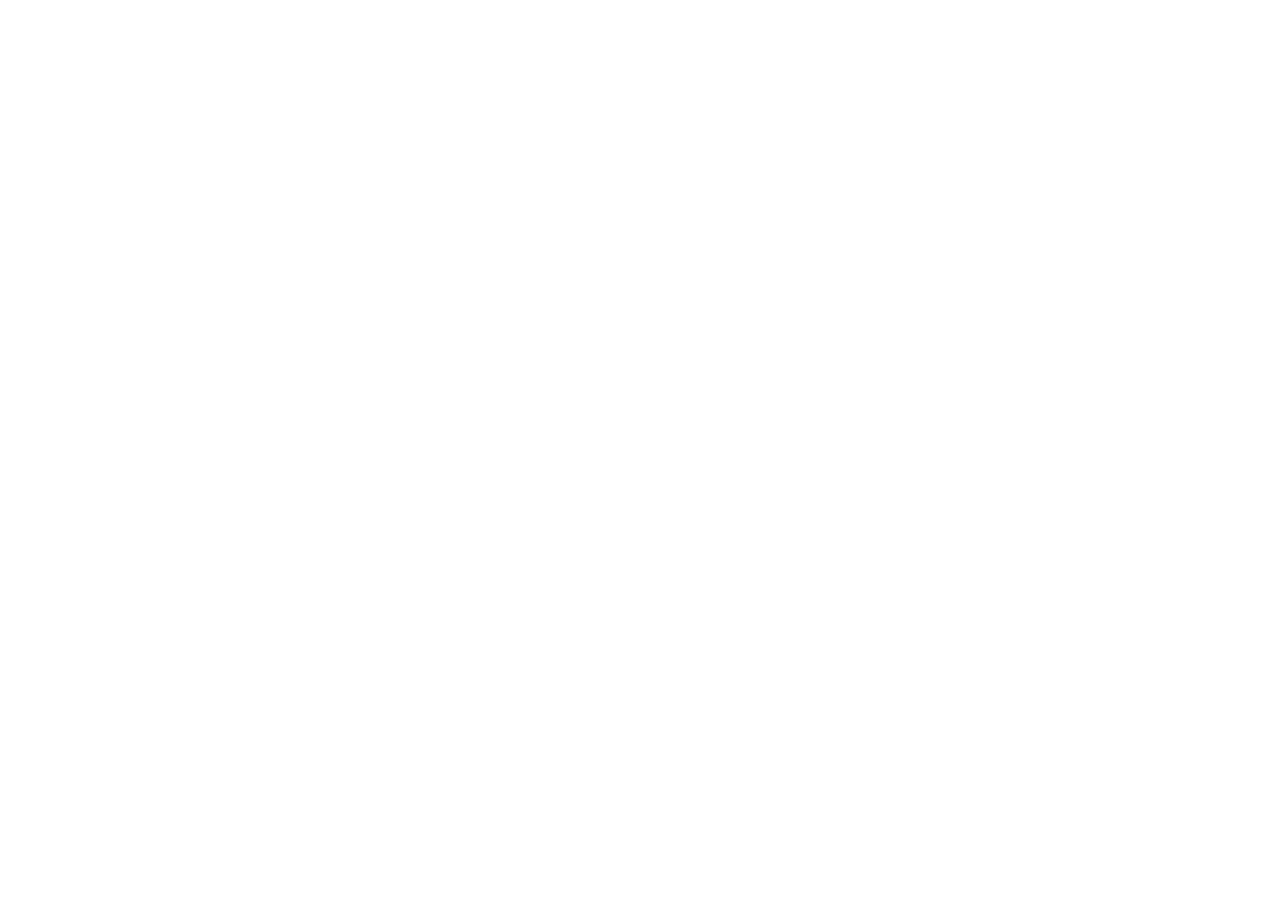
==== commit 238a7295: "ITPFポータル閉鎖につきリダイレクト設定。サーバー環境により.htaccessは効かない。" ====
--- a/itpf/cocoapp.html
+++ b/itpf/cocoapp.html
@@ -3,8 +3,11 @@
 
 
 <head>
+<!-- 当ページは閉鎖するのでリダイレクト -->
+<script>
+  window.location.href = 'https://www.smrj.go.jp/tool/itpf/index.html#No04'
+</script> 
 <meta charset="UTF-8">
-
 <title>ITプラットフォーム | ここからアプリ</title>
 
 <meta name="viewport"
